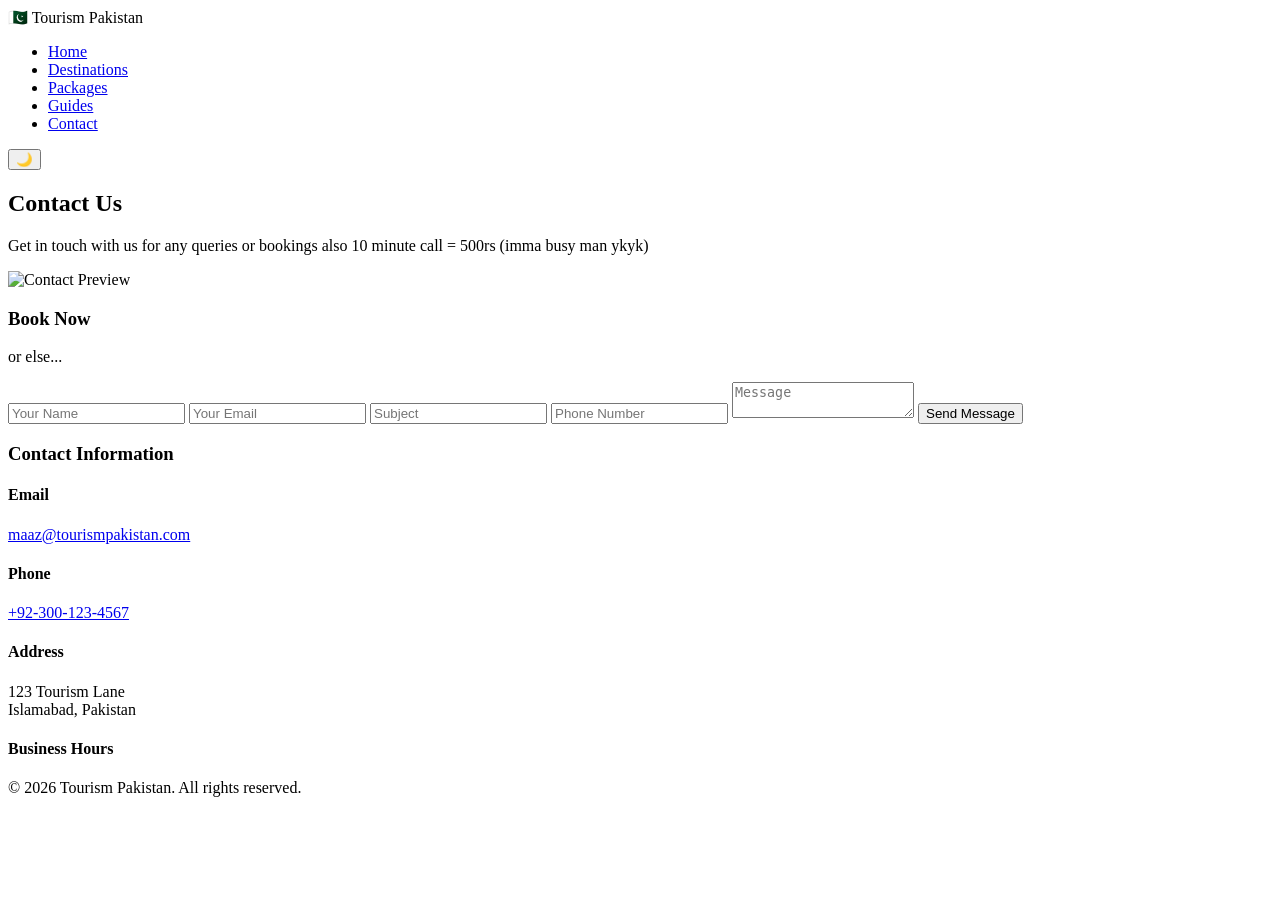
==== contact.html @ 501bb72c "Add files via upload" ====
<!DOCTYPE html>
<html lang="en">
<head>
    <meta charset="UTF-8">
    <meta name="viewport" content="width=device-width, initial-scale=1.0">
    <title>Contact Us - Tourism Pakistan</title>
    <link rel="stylesheet" href="style.css">
     <link rel="stylesheet" href="dark-mode.css">
</head>
<body>

<!-- Navbar -->
<nav>
    <div class="logo">🇵🇰 Tourism Pakistan</div>
    <ul class="nav-links">
        <li><a href="index.html">Home</a></li>
        <li><a href="destinations.html">Destinations</a></li>
        <li><a href="packages.html">Packages</a></li>
        <li><a href="guides.html">Guides</a></li>
        <li><a href="contact.html" class="active">Contact</a></li>
    </ul>
    <button id="darkModeBtn" class="dark-mode-toggle">🌙</button>
</nav>

<!-- Contact Section -->
<section class="contact">
    <h2>Contact Us</h2>
    <p class="contact-subtitle">Get in touch with us for any queries or bookings also 10 minute call = 500rs (imma busy man ykyk)</p>

    <div class="contact-preview" id="contactPreview">
        <div class="preview-inner">
            <img src="contactpicture.jpg" alt="Contact Preview">
            <div class="preview-copy">
                <h3>Book Now</h3>
                <p>or else...</p>
            </div>
        </div>
    </div>
    
    <div class="contact-grid">
        <!-- Contact Form -->
        <form class="contact-form">
            <input type="text" placeholder="Your Name" required>
            <input type="email" placeholder="Your Email" required>
            <input type="text" placeholder="Subject" required>
            <input type="tel" placeholder="Phone Number" required>
            <textarea placeholder="Message" required></textarea>
            <button type="submit" class="btn-primary contact-submit">Send Message</button>
        </form>

        <!-- Contact Info -->
        <div class="contact-box">
            <h3>Contact Information</h3>
            <div class="contact-block">
                <h4>Email</h4>
                <p><a href="mailto:@tourismpakistan.com">maaz@tourismpakistan.com</a></p>
            </div>
            <div class="contact-block">
                <h4>Phone</h4>
                <p><a href="tel:+923001234567">+92-300-123-4567</a></p>
            </div>
            <div class="contact-block">
                <h4>Address</h4>
                <p>123 Tourism Lane<br>Islamabad, Pakistan</p>
            </div>
            <div class="contact-block contact-hours">
                <h4>Business Hours</h4>
            </div>
        </div>
    </div>
</section>

<!-- Footer -->
<footer>
    <p>&copy; 2026 Tourism Pakistan. All rights reserved.</p>
</footer>

<script src="dark-mode.js"></script>
<script>
  const contactPreview = document.getElementById('contactPreview');
  const contactFields = document.querySelectorAll('.contact-form input, .contact-form textarea');

  function showContactPreview() {
    contactPreview.classList.add('active');
  }

  function hideContactPreview() {
    contactPreview.classList.remove('active');
  }

  contactFields.forEach(field => {
    field.addEventListener('focus', () => {
      if (!field.value.trim()) {
        showContactPreview();
      }
    });

    field.addEventListener('input', () => {
      if (field.value.trim().length > 0) {
        hideContactPreview();
      } else {
        showContactPreview();
      }
    });
  });
</script>
</body>
</html>
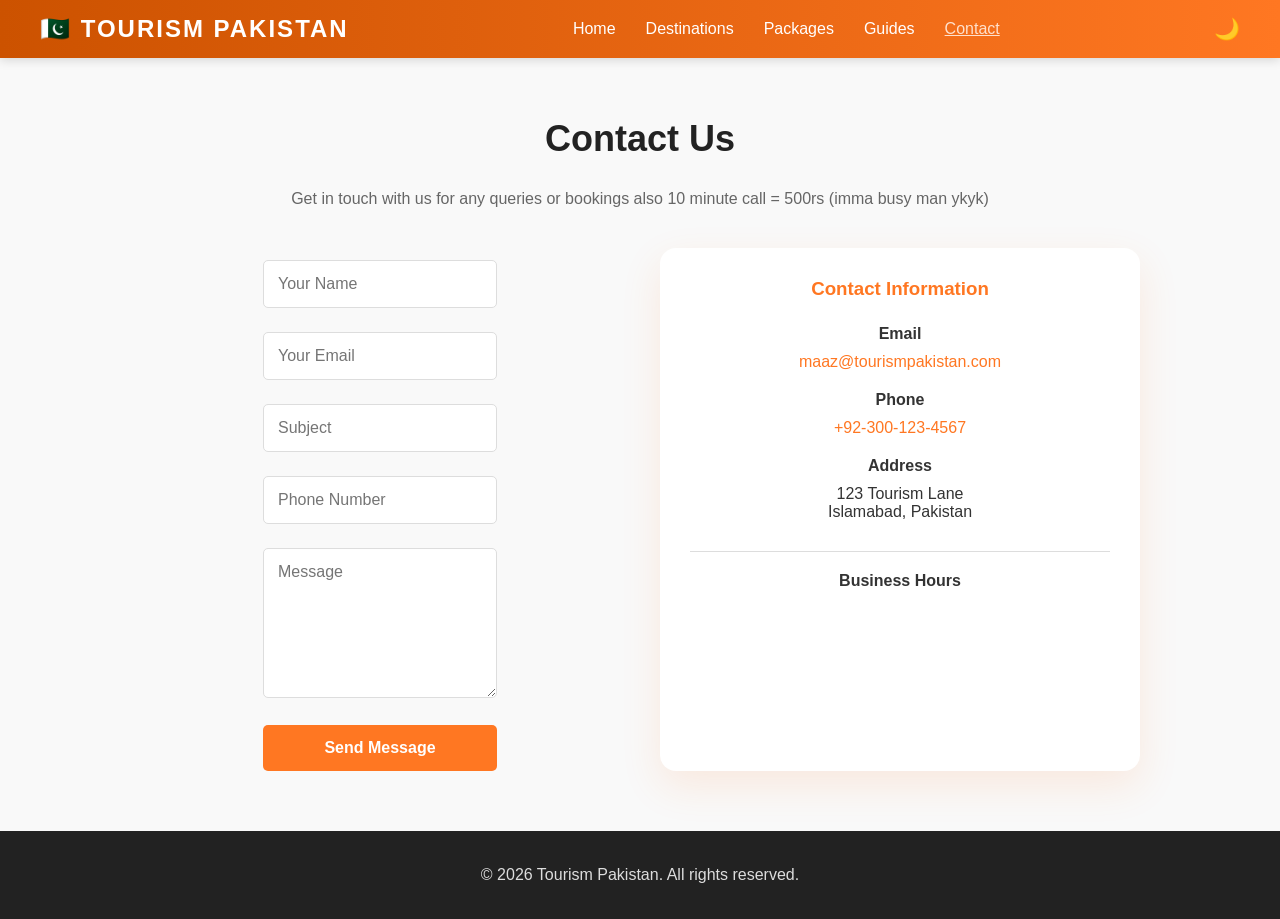
==== commit 667453ff: "Update contact.html" ====
--- a/contact.html
+++ b/contact.html
@@ -77,32 +77,25 @@
 
 <script src="dark-mode.js"></script>
 <script>
-  const contactPreview = document.getElementById('contactPreview');
-  const contactFields = document.querySelectorAll('.contact-form input, .contact-form textarea');
+const contactPreview = document.getElementById('contactPreview');
+const contactFields = document.querySelectorAll('.contact-form input, .contact-form textarea');
 
-  function showContactPreview() {
-    contactPreview.classList.add('active');
+function checkAllFields() {
+
+  const hasText = Array.from(contactFields).some(field => field.value.trim().length > 0);
+
+  if (hasText) {
+    contactPreview.classList.remove('active'); 
+  } else {
+    contactPreview.classList.add('active'); 
   }
+}
 
-  function hideContactPreview() {
-    contactPreview.classList.remove('active');
-  }
-
-  contactFields.forEach(field => {
-    field.addEventListener('focus', () => {
-      if (!field.value.trim()) {
-        showContactPreview();
-      }
-    });
-
-    field.addEventListener('input', () => {
-      if (field.value.trim().length > 0) {
-        hideContactPreview();
-      } else {
-        showContactPreview();
-      }
-    });
+contactFields.forEach(field => {
+  field.addEventListener('focus', checkAllFields);
+  field.addEventListener('input', checkAllFields);
+});
   });
 </script>
 </body>
-</html>+</html>
--- a/style.css
+++ b/style.css
@@ -0,0 +1,1332 @@
+* {
+    margin: 0;
+    padding: 0;
+    box-sizing: border-box;
+    font-family: 'Segoe UI', Tahoma, Geneva, Verdana, sans-serif;
+}
+
+body {
+    background: #fff;
+    color: #333;
+}
+
+.container {
+    max-width: 1200px;
+    margin: 0 auto;
+    padding: 0 20px;
+}
+
+nav {
+    display: flex;
+    justify-content: space-between;
+    align-items: center;
+    padding: 15px 40px;
+    background: linear-gradient(90deg, #cc5200 0%, #ff7722 100%);
+    color: white;
+    position: sticky;
+    top: 0;
+    box-shadow: 0 2px 10px rgba(0, 0, 0, 0.15);
+    z-index: 100;
+}
+
+.navbar .nav-container {
+    display: flex;
+    align-items: center;
+    justify-content: space-between;
+    width: 100%;
+    gap: 20px;
+    flex-wrap: wrap;
+}
+
+.logo {
+    font-family: 'Segoe UI Emoji', 'Segoe UI Symbol', 'Segoe UI', Tahoma, Geneva, Verdana, sans-serif;
+    font-size: 24px;
+    font-weight: bold;
+    color: white;
+    text-transform: uppercase;
+    letter-spacing: 2px;
+}
+
+.nav-links {
+    display: flex;
+    list-style: none;
+}
+
+.nav-links li {
+    margin-left: 30px;
+}
+
+.nav-links a {
+    color: white;
+    text-decoration: none;
+    transition: 0.3s;
+    font-weight: 500;
+    font-size: 16px;
+}
+
+.nav-links a:hover,
+.nav-links a.active {
+    color: #ffe0cc;
+    text-decoration: underline;
+}
+
+.hero {
+    height: 100vh;
+    background: url('shuttergames-9BE8hiqvUM4-unsplash.jpg') no-repeat center/cover;
+    position: relative;
+    display: flex;
+    align-items: center;
+    padding: 60px;
+    color: white;
+}
+
+.hero::before {
+    content: "";
+    position: absolute;
+    width: 100%;
+    height: 100%;
+    background: rgba(0, 0, 0, 0.25);
+    top: 0;
+    left: 0;
+}
+
+.hero-content {
+    position: relative;
+    max-width: 600px;
+    z-index: 2;
+}
+
+.hero-content h1 {
+    font-size: 50px;
+    font-weight: bold;
+    margin-bottom: 10px;
+    color: white;
+}
+
+.hero-content h2 {
+    margin: 10px 0;
+    color: #ff7722;
+    font-size: 28px;
+}
+
+.hero-content p {
+    margin: 15px 0;
+    color: #eee;
+    font-size: 18px;
+    line-height: 1.6;
+}
+
+.btn-primary {
+    padding: 14px 35px;
+    background: #ff7722;
+    border: 2px solid #ff7722;
+    color: white;
+    border-radius: 5px;
+    cursor: pointer;
+    font-weight: bold;
+    font-size: 16px;
+    transition: 0.3s;
+    display: inline-block;
+    margin-top: 20px;
+}
+
+.btn-primary:hover {
+    background: #cc5200;
+    border-color: #cc5200;
+    transform: scale(1.05);
+}
+
+.about {
+    padding: 80px 40px;
+    background: #f9f9f9;
+}
+
+.about-content {
+    display: flex;
+    align-items: center;
+    gap: 60px;
+    max-width: 1200px;
+    margin: 0 auto;
+}
+
+.about-text {
+    flex: 1;
+}
+
+.about-text h1 {
+    font-size: 40px;
+    margin-bottom: 20px;
+    color: #222;
+}
+
+.about-text .pk {
+    color: #ff7722;
+    font-size: 32px;
+    font-weight: bold;
+}
+
+.about-text p {
+    font-size: 16px;
+    color: #555;
+    line-height: 1.8;
+    margin-bottom: 15px;
+}
+
+/* image thingy */
+.image-stack {
+    flex: 1;
+    position: relative;
+    height: 400px;
+    display: flex;
+    align-items: center;
+    justify-content: center;
+}
+
+.img {
+    position: absolute;
+    width: 280px;
+    height: 200px;
+    border-radius: 8px;
+    object-fit: cover;
+    box-shadow: 0 5px 20px rgba(0, 0, 0, 0.15);
+    transition: 0.5s;
+    border: none;
+}
+
+.img1 {
+    top: 0;
+    right: 20px;
+    z-index: 3;
+}
+
+.img2 {
+    top: 40px;
+    right: 50px;
+    z-index: 2;
+}
+
+.img3 {
+    top: 80px;
+    right: 80px;
+    z-index: 1;
+}
+
+.image-stack:hover .img1 {
+    transform: translateY(-10px);
+    box-shadow: 0 10px 30px rgba(0, 0, 0, 0.2);
+}
+
+.image-stack:hover .img2 {
+    transform: translateY(-5px);
+    box-shadow: 0 10px 30px rgba(0, 0, 0, 0.2);
+}
+
+.image-stack:hover .img3 {
+    transform: translateY(0px);
+}
+
+footer {
+    background: #222;
+    color: #ddd;
+    text-align: center;
+    padding: 30px 15px;
+}
+
+footer p {
+    margin: 5px 0;
+}
+
+footer p a {
+    color: #ff7722;
+    text-decoration: none;
+    transition: 0.3s;
+}
+
+footer p a:hover {
+    color: #cc5200;
+    text-decoration: underline;
+}
+
+.contact {
+    position: relative;
+    padding: 60px 40px;
+    background: #f9f9f9;
+    text-align: center;
+}
+
+.contact h2 {
+    font-size: 36px;
+    color: #222;
+    margin-bottom: 30px;
+}
+
+.contact form {
+    max-width: 500px;
+    margin: auto;
+    display: flex;
+    flex-direction: column;
+}
+
+.contact input,
+.contact textarea {
+    margin: 12px 0;
+    padding: 14px;
+    border: 1px solid #ddd;
+    border-radius: 5px;
+    background: #fff;
+    color: #333;
+    font-size: 16px;
+    transition: 0.3s;
+}
+
+.contact input:focus,
+.contact textarea:focus {
+    outline: none;
+    border-color: #ff7722;
+    box-shadow: 0 0 10px rgba(255, 119, 34, 0.2);
+}
+
+.contact textarea {
+    resize: vertical;
+    min-height: 150px;
+}
+
+.contact button {
+    padding: 14px;
+    background: #ff7722;
+    color: white;
+    border: none;
+    cursor: pointer;
+    border-radius: 5px;
+    font-weight: bold;
+    font-size: 16px;
+    transition: 0.3s;
+    margin-top: 15px;
+}
+
+.contact button:hover {
+    background: #cc5200;
+    transform: scale(1.05);
+}
+
+/* Destinations Page CSS */
+.hero-destinations {
+    position: relative;
+    height: 100vh;
+    background: url('travel2.jpg') no-repeat center/cover;
+    display: flex;
+    align-items: center;
+    justify-content: center;
+    color: white;
+    text-align: center;
+    padding: 60px 40px;
+}
+
+.hero-destinations::before {
+    content: "";
+    position: absolute;
+    width: 100%;
+    height: 100%;
+    background: rgba(0, 0, 0, 0.45);
+    top: 0;
+    left: 0;
+    z-index: 0;
+}
+
+.hero-destinations .hero-content {
+    position: relative;
+    z-index: 1;
+    max-width: 900px;
+    width: 100%;
+    padding: 20px;
+}
+
+.hero-destinations h2 {
+    font-size: 52px;
+    margin-bottom: 15px;
+    text-shadow: 0 18px 30px rgba(0, 0, 0, 0.4);
+    white-space: nowrap;
+}
+
+.hero-destinations .hero-subtitle {
+    font-size: 24px;
+    color: #ffffff;
+    margin: 0 0 18px;
+    text-shadow: 0 10px 20px rgba(0, 0, 0, 0.35);
+}
+
+.hero-destinations p {
+    font-size: 18px;
+    color: #fdf1e8;
+    line-height: 1.9;
+    margin-bottom: 20px;
+    text-shadow: 0 12px 20px rgba(0, 0, 0, 0.25);
+}
+
+.hero-destinations .hero-simple {
+    font-size: 20px;
+    color: #ff7722;
+    font-weight: 700;
+    margin-bottom: 18px;
+    text-shadow: 0 10px 20px rgba(0, 0, 0, 0.35);
+}
+
+.hero-destinations .btn-primary {
+    margin-top: 20px;
+    padding: 14px 38px;
+}
+
+.cta-section {
+    background: linear-gradient(90deg, #cc5200 0%, #ff7722 100%);
+    padding: 60px 40px;
+    text-align: center;
+    color: white;
+}
+
+.cta-section h2 {
+    font-size: 36px;
+    margin-bottom: 20px;
+}
+
+.cta-section p {
+    font-size: 18px;
+    margin-bottom: 30px;
+    color: #fff;
+}
+
+.cta-btn {
+    background: white;
+    color: #ff7722;
+    border-color: white;
+    padding: 14px 35px;
+}
+
+.cta-btn:hover {
+    background: #ffe0cc;
+    color: #cc5200;
+}
+
+.cities-section {
+    padding: 80px 40px;
+    background: #fff;
+}
+
+.cities-grid {
+    display: grid;
+    grid-template-columns: repeat(auto-fit, minmax(300px, 1fr));
+    gap: 30px;
+    max-width: 1200px;
+    margin: 0 auto;
+}
+
+.city-card {
+    background: #ffffff;
+    border-radius: 18px;
+    overflow: hidden;
+    box-shadow: 0 15px 40px rgba(255, 119, 34, 0.12);
+    transition: transform 0.3s ease, box-shadow 0.3s ease;
+    border: 1px solid rgba(255, 119, 34, 0.12);
+}
+
+.city-card:hover {
+    transform: translateY(-10px);
+    box-shadow: 0 24px 50px rgba(255, 119, 34, 0.18);
+}
+
+.city-image {
+    width: 100%;
+    height: 230px;
+    overflow: hidden;
+}
+
+.city-image img {
+    width: 100%;
+    height: 100%;
+    object-fit: cover;
+    transition: transform 0.3s ease;
+}
+
+.city-card:hover .city-image img {
+    transform: scale(1.05);
+}
+
+.city-details {
+    padding: 25px 28px 30px;
+    text-align: left;
+}
+
+.city-details h3 {
+    font-size: 28px;
+    margin-bottom: 8px;
+    color: #222;
+}
+
+.city-details .location {
+    color: #ff7722;
+    font-weight: 700;
+    margin-bottom: 18px;
+    display: inline-block;
+}
+
+.city-details p {
+    font-size: 15px;
+    color: #555;
+    line-height: 1.8;
+    margin-bottom: 12px;
+}
+
+.city-details h4 {
+    font-size: 17px;
+    margin-top: 18px;
+    margin-bottom: 12px;
+    color: #222;
+}
+
+.city-details ul {
+    list-style: disc inside;
+    padding-left: 0;
+    margin-bottom: 15px;
+    color: #666;
+}
+
+.city-details li {
+    margin-bottom: 8px;
+}
+
+.city-details .distance {
+    color: #888;
+    font-size: 14px;
+    margin-top: 10px;
+}
+
+/* Guides Page CSS */
+.hero-guides {
+    position: relative;
+    height: 100vh;
+    background: url('guide.jpg') no-repeat center center/cover;
+    display: flex;
+    align-items: center;
+    justify-content: center;
+    color: white;
+    text-align: center;
+    padding: 60px 40px;
+}
+
+.hero-guides::before {
+    content: "";
+    position: absolute;
+    width: 100%;
+    height: 100%;
+    background: rgba(0, 0, 0, 0.25);
+    top: 0;
+    left: 0;
+    z-index: 0;
+}
+
+.hero-guides .hero-content {
+    position: relative;
+    z-index: 1;
+    max-width: 700px;
+    width: 100%;
+    padding: 20px;
+}
+
+.hero-guides h2 {
+    font-size: 48px;
+    margin-bottom: 15px;
+}
+
+.hero-guides p {
+    font-size: 20px;
+    color: #fff1e6;
+}
+
+.guides-container {
+    display: grid;
+    grid-template-columns: repeat(auto-fit, minmax(280px, 1fr));
+    gap: 30px;
+    padding: 60px 40px;
+    max-width: 1200px;
+    margin: 0 auto;
+    background: #fff;
+}
+
+.guide-card {
+    background: #fff;
+    border: 1px solid rgba(255, 119, 34, 0.15);
+    border-radius: 10px;
+    padding: 30px;
+    text-align: center;
+    box-shadow: 0 8px 25px rgba(255, 119, 34, 0.08);
+    transition: 0.3s;
+}
+
+.guide-card:hover {
+    transform: translateY(-10px);
+    box-shadow: 0 10px 30px rgba(255, 119, 34, 0.15);
+}
+
+.guide-avatar {
+    font-size: 4rem;
+    margin: 0 auto 15px;
+    width: 100px;
+    height: 100px;
+    display: inline-flex;
+    align-items: center;
+    justify-content: center;
+    border-radius: 50%;
+    background: rgba(255, 119, 34, 0.12);
+    color: #ff7722;
+}
+
+.guide-card h3 {
+    font-size: 24px;
+    color: #222;
+    margin-bottom: 10px;
+}
+
+.specialization {
+    color: #ff7722;
+    font-weight: bold;
+    margin-bottom: 20px;
+    font-size: 16px;
+}
+
+.guide-info {
+    text-align: left;
+    margin: 20px 0;
+    color: #555;
+    font-size: 14px;
+    line-height: 1.8;
+}
+
+.guide-info p {
+    margin-bottom: 10px;
+}
+
+.contact-btn {
+    background-color: #ff7722;
+    color: white;
+    border: none;
+    padding: 12px 25px;
+    border-radius: 5px;
+    cursor: pointer;
+    font-weight: bold;
+    margin-top: 15px;
+    transition: 0.3s;
+    width: 100%;
+}
+
+.contact-btn:hover {
+    background-color: #cc5200;
+    transform: scale(1.05);
+}
+
+/* Packages Page CSS */
+.hero-packages {
+    position: relative;
+    height: 100vh;
+    background: url('packagepicture.jpg') no-repeat center/cover;
+    display: flex;
+    align-items: center;
+    justify-content: center;
+    color: white;
+    text-align: center;
+    padding: 60px 40px;
+}
+
+.hero-packages::before {
+    content: "";
+    position: absolute;
+    width: 100%;
+    height: 100%;
+    background: rgba(0, 0, 0, 0.25);
+    top: 0;
+    left: 0;
+    z-index: 0;
+}
+
+.hero-packages .hero-content {
+    position: relative;
+    z-index: 1;
+    max-width: 700px;
+    width: 100%;
+    padding: 20px;
+}
+
+.hero-packages h1 {
+    font-size: 50px;
+    margin-bottom: 20px;
+    text-shadow: 0 18px 30px rgba(0, 0, 0, 0.35);
+    color: #ff7722;
+}
+
+.hero-packages p {
+    font-size: 20px;
+    color: #fff2e6;
+}
+
+.hero-packages .hero-quote {
+    font-size: 26px;
+    color: #ffffff;
+    margin: 22px 0 10px;
+    line-height: 1.5;
+}
+
+.hero-packages .hero-author {
+    color: #ff7722;
+    font-style: italic;
+    margin-top: 8px;
+    font-size: 20px;
+    line-height: 1.2;
+}
+
+.packages-page {
+    padding: 80px 40px;
+    background: #fff;
+}
+
+.packages-grid {
+    display: grid;
+    grid-template-columns: repeat(auto-fit, minmax(300px, 340px));
+    gap: 30px;
+    max-width: 1100px;
+    margin: 0 auto;
+    justify-content: center;
+    align-items: stretch;
+}
+
+.package-card {
+    display: flex;
+    flex-direction: column;
+    align-items: stretch;
+    min-height: 100%;
+    background: linear-gradient(180deg, #fff7f0 0%, #ffffff 100%);
+    border-radius: 20px;
+    overflow: hidden;
+    box-shadow: 0 15px 40px rgba(255, 119, 34, 0.16);
+    transition: transform 0.3s ease, box-shadow 0.3s ease;
+    border: 1px solid rgba(255, 119, 34, 0.16);
+}
+
+.package-card:hover {
+    transform: translateY(-10px);
+    box-shadow: 0 24px 50px rgba(255, 119, 34, 0.22);
+}
+
+.package-header {
+    background: linear-gradient(135deg, #ff7722 0%, #ffb574 100%);
+    padding: 30px;
+    color: white;
+    text-align: center;
+    position: relative;
+    min-height: 220px;
+    display: flex;
+    flex-direction: column;
+    justify-content: center;
+}
+
+.package-header h3 {
+    font-size: 28px;
+    margin-bottom: 10px;
+}
+
+.package-price {
+    font-size: 24px;
+    font-weight: 700;
+    margin-bottom: 8px;
+}
+
+.package-duration {
+    font-size: 16px;
+    color: rgba(255, 255, 255, 0.95);
+}
+
+.package-card .package-content {
+    padding: 30px;
+    background: #ffffff;
+    display: flex;
+    flex-direction: column;
+    flex: 1;
+    min-height: 340px;
+}
+
+.package-content h4 {
+    color: #333;
+    margin-bottom: 18px;
+}
+
+.package-content ul {
+    list-style: none;
+    padding: 0;
+    margin-bottom: 20px;
+    color: #666;
+}
+
+.package-content li {
+    padding: 8px 0;
+}
+
+.package-summary {
+    color: #666;
+    margin-bottom: 20px;
+    line-height: 1.7;
+}
+
+.book-btn {
+    width: 100%;
+    min-height: 52px;
+    padding: 0 20px;
+    background: #ff7722;
+    color: white;
+    border: none;
+    border-radius: 10px;
+    font-size: 16px;
+    font-weight: bold;
+    cursor: pointer;
+    transition: 0.3s;
+    margin-top: auto;
+}
+
+.book-btn:hover {
+    background: #cc5200;
+    transform: translateY(-1px);
+}
+
+.package-badge {
+    position: absolute;
+    top: 18px;
+    right: 18px;
+    background: rgba(255, 255, 255, 0.18);
+    color: white;
+    padding: 8px 16px;
+    border-radius: 999px;
+    font-weight: bold;
+    font-size: 14px;
+}
+
+/* mobile ke liye */
+@media (max-width: 600px) {
+    nav {
+        padding: 12px 20px;
+        flex-wrap: wrap;
+    }
+
+    .logo {
+        font-size: 20px;
+    }
+
+    .nav-links {
+        width: 100%;
+        gap: 10px;
+    }
+
+    .nav-links li {
+        margin-left: 10px;
+        font-size: 14px;
+    }
+
+    .dark-mode-toggle {
+        margin-left: 10px;
+    }
+
+    .hero {
+        padding: 30px 20px;
+    }
+
+    .hero-content h1 {
+        font-size: 32px;
+    }
+
+    .hero-content h2 {
+        font-size: 18px;
+    }
+
+    .hero-content p {
+        font-size: 15px;
+    }
+
+    .about {
+        padding: 40px 20px;
+    }
+
+    .about-content {
+        flex-direction: column;
+        gap: 35px;
+    }
+
+    .about-text h1 {
+        font-size: 30px;
+    }
+
+    .about-text .pk {
+        font-size: 28px;
+    }
+
+    .about-text p {
+        font-size: 15px;
+    }
+
+    .image-stack {
+        position: relative;
+        height: auto;
+        display: flex;
+        flex-direction: column;
+        align-items: center;
+        gap: 25px;
+    }
+
+    .img {
+        position: relative;
+        width: 100%;
+        max-width: 220px;
+        height: 165px;
+        top: auto;
+        right: auto;
+    }
+
+    .img1, .img2, .img3 {
+        top: auto ;
+        right: auto;
+    }
+
+    .cities-section {
+        padding: 40px 20px;
+    }
+
+    .cities-section h2 {
+        font-size: 30px;
+        margin-bottom: 40px;
+    }
+
+    .cities-grid {
+        grid-template-columns: 1fr;
+        gap: 25px;
+    }
+
+    .city-image {
+        height: 220px;
+    }
+
+    .city-details h3 {
+        font-size: 24px;
+    }
+
+    .contact {
+        padding: 30px 20px;
+    }
+
+    .contact-grid {
+        grid-template-columns: 1fr;
+    }
+
+    .destinations-grid {
+        padding: 40px 20px;
+    }
+
+    .guides-container {
+        padding: 40px 20px;
+    }
+
+    .packages-container {
+        padding: 40px 20px;
+    }
+
+    .hero-destinations h2,
+    .hero-guides h2,
+    .hero-packages h2 {
+        font-size: 32px;
+    }
+
+    .hero-destinations p,
+    .hero-guides p,
+    .hero-packages p {
+        font-size: 16px;
+    }
+
+    .hero-destinations,
+    .hero-guides,
+    .hero-packages {
+        min-height: auto;
+        height: auto;
+        padding: 40px 20px;
+        align-items: flex-start;
+    }
+
+    .hero-destinations .hero-content,
+    .hero-guides .hero-content,
+    .hero-packages .hero-content {
+        max-width: 100%;
+        width: 100%;
+        padding: 15px;
+    }
+
+    .hero-destinations h2,
+    .hero-guides h2,
+    .hero-packages h1 {
+        font-size: 34px;
+        white-space: normal;
+        line-height: 1.1;
+    }
+
+    .hero-destinations .hero-subtitle,
+    .hero-guides p,
+    .hero-packages p,
+    .hero-packages .hero-quote,
+    .hero-destinations .hero-simple {
+        font-size: 16px;
+    }
+
+    .hero-destinations .hero-simple {
+        margin-bottom: 12px;
+    }
+}
+
+/* pc */
+@media (min-width: 769px) and (max-width: 1024px) {
+    nav {
+        padding: 15px 35px;
+    }
+
+    .nav-links li {
+        margin-left: 20px;
+    }
+
+    .hero {
+        padding: 50px 40px;
+    }
+
+    .hero-content h1 {
+        font-size: 44px;
+    }
+
+    .hero-content h2 {
+        font-size: 22px;
+    }
+
+    .about {
+        padding: 60px 35px;
+    }
+
+    .about-content {
+        flex-direction: row;
+        gap: 50px;
+    }
+
+    .about-text h1 {
+        font-size: 38px;
+    }
+
+    .about-text .pk {
+        font-size: 32px;
+    }
+
+    .image-stack {
+        position: relative;
+        height: 350px;
+        display: flex;
+        align-items: center;
+        justify-content: center;
+    }
+
+    .img {
+        position: absolute;
+        width: 240px;
+        height: 180px;
+    }
+
+    .img1 {
+        top: 0;
+        right: 40px;
+    }
+
+    .img2 {
+        top: 35px;
+        right: 70px;
+    }
+
+    .img3 {
+        top: 70px;
+        right: 100px;
+    }
+
+    .cities-section {
+        padding: 60px 35px;
+    }
+
+    .cities-section h2 {
+        font-size: 40px;
+        margin-bottom: 55px;
+    }
+
+    .cities-grid {
+        grid-template-columns: repeat(3, 1fr);
+        gap: 35px;
+    }
+
+    .city-image {
+        height: 260px;
+    }
+
+    .city-details h3 {
+        font-size: 28px;
+    }
+}
+
+/* Dark Mode Styles */
+body.dark-mode {
+    background-color: #1a1a1a;
+    color: #e0e0e0;
+}
+
+body.dark-mode nav {
+    background: linear-gradient(90deg, #2c2c2c 0%, #3c3c3c 100%);
+}
+
+body.dark-mode .about {
+    background: #2a2a2a;
+}
+
+body.dark-mode .about-text h1 {
+    color: #e0e0e0;
+}
+
+body.dark-mode .about-text p {
+    color: #b0b0b0;
+}
+
+body.dark-mode .cities-section {
+    background: #1a1a1a;
+}
+
+body.dark-mode .cities-section h2 {
+    color: #e0e0e0;
+}
+
+body.dark-mode .city-card {
+    background: #2a2a2a;
+    box-shadow: 0 3px 15px rgba(0, 0, 0, 0.5);
+}
+
+body.dark-mode .city-details {
+    background: #2a2a2a;
+}
+
+body.dark-mode .city-details h3 {
+    color: #ff7722;
+}
+
+body.dark-mode .city-details p,
+body.dark-mode .city-details li {
+    color: #b0b0b0;
+}
+
+body.dark-mode .contact {
+    background: #2a2a2a;
+}
+
+body.dark-mode .contact h2 {
+    color: #e0e0e0;
+}
+
+body.dark-mode .contact input,
+body.dark-mode .contact textarea {
+    background: #3a3a3a;
+    color: #e0e0e0;
+    border-color: #555;
+}
+
+.contact-grid {
+    display: grid;
+    grid-template-columns: repeat(2, 1fr);
+    gap: 40px;
+    max-width: 1000px;
+    margin: 0 auto;
+}
+
+.contact-form {
+    display: flex;
+    flex-direction: column;
+    text-align: left;
+}
+
+.contact-subtitle {
+    margin: 0 auto 40px;
+    color: #666;
+    max-width: 700px;
+    text-align: center;
+}
+
+.contact-preview {
+    position: absolute;
+    top: 120px;
+    right: 40px;
+    width: 340px;
+    opacity: 0;
+    visibility: hidden;
+    transform: translateX(50px);
+    transition: all 0.35s ease;
+    z-index: 2;
+}
+
+.contact-preview.active {
+    opacity: 1;
+    visibility: visible;
+    transform: translateX(0);
+}
+
+.preview-inner {
+    background: #fff;
+    border-radius: 20px;
+    overflow: hidden;
+    box-shadow: 0 18px 40px rgba(0, 0, 0, 0.18);
+}
+
+.preview-inner img {
+    width: 100%;
+    height: 240px;
+    object-fit: cover;
+    display: block;
+}
+
+.preview-copy {
+    padding: 20px;
+    background: #fff;
+    text-align: center;
+}
+
+.preview-copy h3 {
+    margin-bottom: 10px;
+    font-size: 22px;
+    color: #ff7722;
+}
+
+.preview-copy p {
+    margin: 0;
+    color: #555;
+    font-size: 16px;
+}
+
+.contact-box {
+    background: #fff;
+    padding: 30px;
+    border-radius: 16px;
+    box-shadow: 0 15px 40px rgba(255, 119, 34, 0.12);
+}
+
+.contact-box h3 {
+    color: #ff7722;
+    margin-bottom: 25px;
+}
+
+.contact-box h4 {
+    color: #333;
+    margin-bottom: 10px;
+}
+
+.contact-box a {
+    color: #ff7722;
+    text-decoration: none;
+}
+
+.contact-block {
+    margin-bottom: 20px;
+}
+
+.contact-hours {
+    margin-top: 30px;
+    padding-top: 20px;
+    border-top: 1px solid #ddd;
+}
+
+.contact-submit {
+    width: 100%;
+    margin-top: 20px;
+}
+
+body.dark-mode .contact-box {
+    background: #2a2a2a;
+}
+
+body.dark-mode .contact-box h3,
+body.dark-mode .contact-box h4,
+body.dark-mode .contact-box p,
+body.dark-mode .contact-box a {
+    color: #e0e0e0;
+}
+
+body.dark-mode .contact-block {
+    border-color: #444;
+}
+
+body.dark-mode .contact-grid {
+    background: none;
+}
+
+body.dark-mode footer {
+    background: #0a0a0a;
+    border-top: 1px solid #333;
+}
+
+body.dark-mode .destinations-grid,
+body.dark-mode .guides-container,
+body.dark-mode .packages-page {
+    background: #1a1a1a;
+}
+
+body.dark-mode .guide-card,
+body.dark-mode .package-card {
+    background: #2a2a2a;
+    box-shadow: 0 4px 15px rgba(0, 0, 0, 0.3);
+}
+
+body.dark-mode .guide-card h3,
+body.dark-mode .package-card h4,
+body.dark-mode .package-card h3,
+body.dark-mode .package-content p,
+body.dark-mode .package-content li,
+body.dark-mode .package-duration,
+body.dark-mode .package-price {
+    color: #e0e0e0;
+}
+
+body.dark-mode .guide-info,
+body.dark-mode .package-content {
+    color: #b0b0b0;
+    background: #1c1c1c;
+}
+
+body.dark-mode .specialization {
+    color: #ff7722;
+}
+
+body.dark-mode .hero-destinations {
+    background-image: linear-gradient(rgba(0, 0, 0, 0.3), rgba(0, 0, 0, 0.3)), url('travel2.jpg');
+    background-size: cover;
+    background-position: center;
+}
+
+body.dark-mode .hero-guides {
+    background-image: linear-gradient(rgba(0, 0, 0, 0.45), rgba(0, 0, 0, 0.45)), url('guide.jpg');
+    background-size: cover;
+    background-position: center;
+}
+
+body.dark-mode .hero-packages {
+    background-image: linear-gradient(rgba(0, 0, 0, 0.45), rgba(0, 0, 0, 0.45)), url('packagepicture.jpg');
+    background-size: cover;
+    background-position: center;
+}
+
+.dark-mode-toggle {
+    background: none;
+    border: none;
+    font-size: 1.3rem;
+    cursor: pointer;
+    margin-left: 20px;
+    transition: 0.3s;
+}
+
+.dark-mode-toggle:hover {
+    transform: scale(1.2);
+}
--- a/dark-mode.css
+++ b/dark-mode.css
@@ -0,0 +1,97 @@
+
+body.dark-mode {
+    background-color: #1a1a1a;
+    color: #e0e0e0;
+}
+
+body.dark-mode nav {
+    background: linear-gradient(90deg, #2c2c2c 0%, #3c3c3c 100%);
+}
+
+body.dark-mode .about {
+    background: #2a2a2a;
+}
+
+body.dark-mode .about-text h1 {
+    color: #e0e0e0;
+}
+
+body.dark-mode .about-text p {
+    color: #b0b0b0;
+}
+
+body.dark-mode .cities-section {
+    background: #1a1a1a;
+}
+
+body.dark-mode .cities-section h2 {
+    color: #e0e0e0;
+}
+
+body.dark-mode .city-card {
+    background: #2a2a2a;
+    box-shadow: 0 3px 15px rgba(0, 0, 0, 0.5);
+}
+
+body.dark-mode .city-details {
+    background: #2a2a2a;
+}
+
+body.dark-mode .city-details h3 {
+    color: #ff7722;
+}
+
+body.dark-mode .city-details p {
+    color: #b0b0b0;
+}
+
+body.dark-mode .contact {
+    background: #2a2a2a;
+}
+
+body.dark-mode .contact h2 {
+    color: #e0e0e0;
+}
+
+body.dark-mode .contact input,
+body.dark-mode .contact textarea {
+    background: #3a3a3a;
+    color: #e0e0e0;
+    border-color: #555;
+}
+
+body.dark-mode footer {
+    background: #0a0a0a;
+    border-top: 1px solid #333;
+}
+
+.dark-mode-toggle {
+    background: none;
+    border: none;
+    font-size: 1.3rem;
+    cursor: pointer;
+    margin-left: 20px;
+    transition: 0.3s;
+}
+
+.dark-mode-toggle:hover {
+    transform: scale(1.2);
+}
+
+.package-card:hover {
+    transform: translateY(-10px);
+    box-shadow: 0 8px 25px rgba(0, 0, 0, 0.15);
+}
+
+body.dark-mode .package-card {
+    background: #2a2a2a;
+    box-shadow: 0 3px 15px rgba(0, 0, 0, 0.5);
+}
+
+body.dark-mode .package-card h4 {
+    color: #e0e0e0;
+}
+
+body.dark-mode .package-card p {
+    color: #b0b0b0;
+}
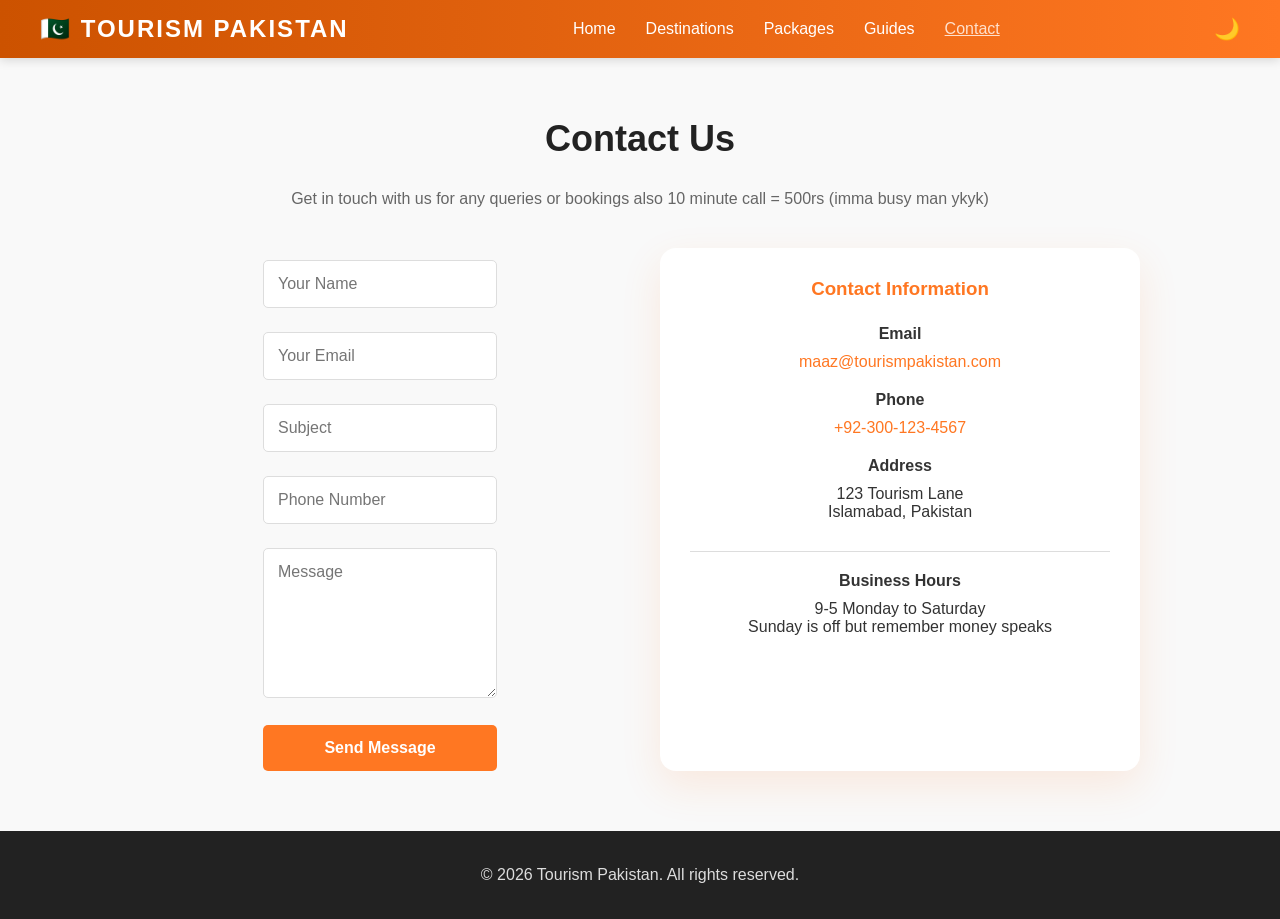
==== commit 6286fd32: "Update contact.html" ====
--- a/contact.html
+++ b/contact.html
@@ -65,6 +65,8 @@
             </div>
             <div class="contact-block contact-hours">
                 <h4>Business Hours</h4>
+                <p>9-5 Monday to Saturday</p>
+                <p>Sunday is off but remember money speaks </p>
             </div>
         </div>
     </div>
@@ -77,7 +79,7 @@
 
 <script src="dark-mode.js"></script>
 <script>
-const contactPreview = document.getElementById('contactPreview');
+  const contactPreview = document.getElementById('contactPreview');
 const contactFields = document.querySelectorAll('.contact-form input, .contact-form textarea');
 
 function checkAllFields() {
@@ -95,7 +97,6 @@
   field.addEventListener('focus', checkAllFields);
   field.addEventListener('input', checkAllFields);
 });
-  });
 </script>
 </body>
 </html>
